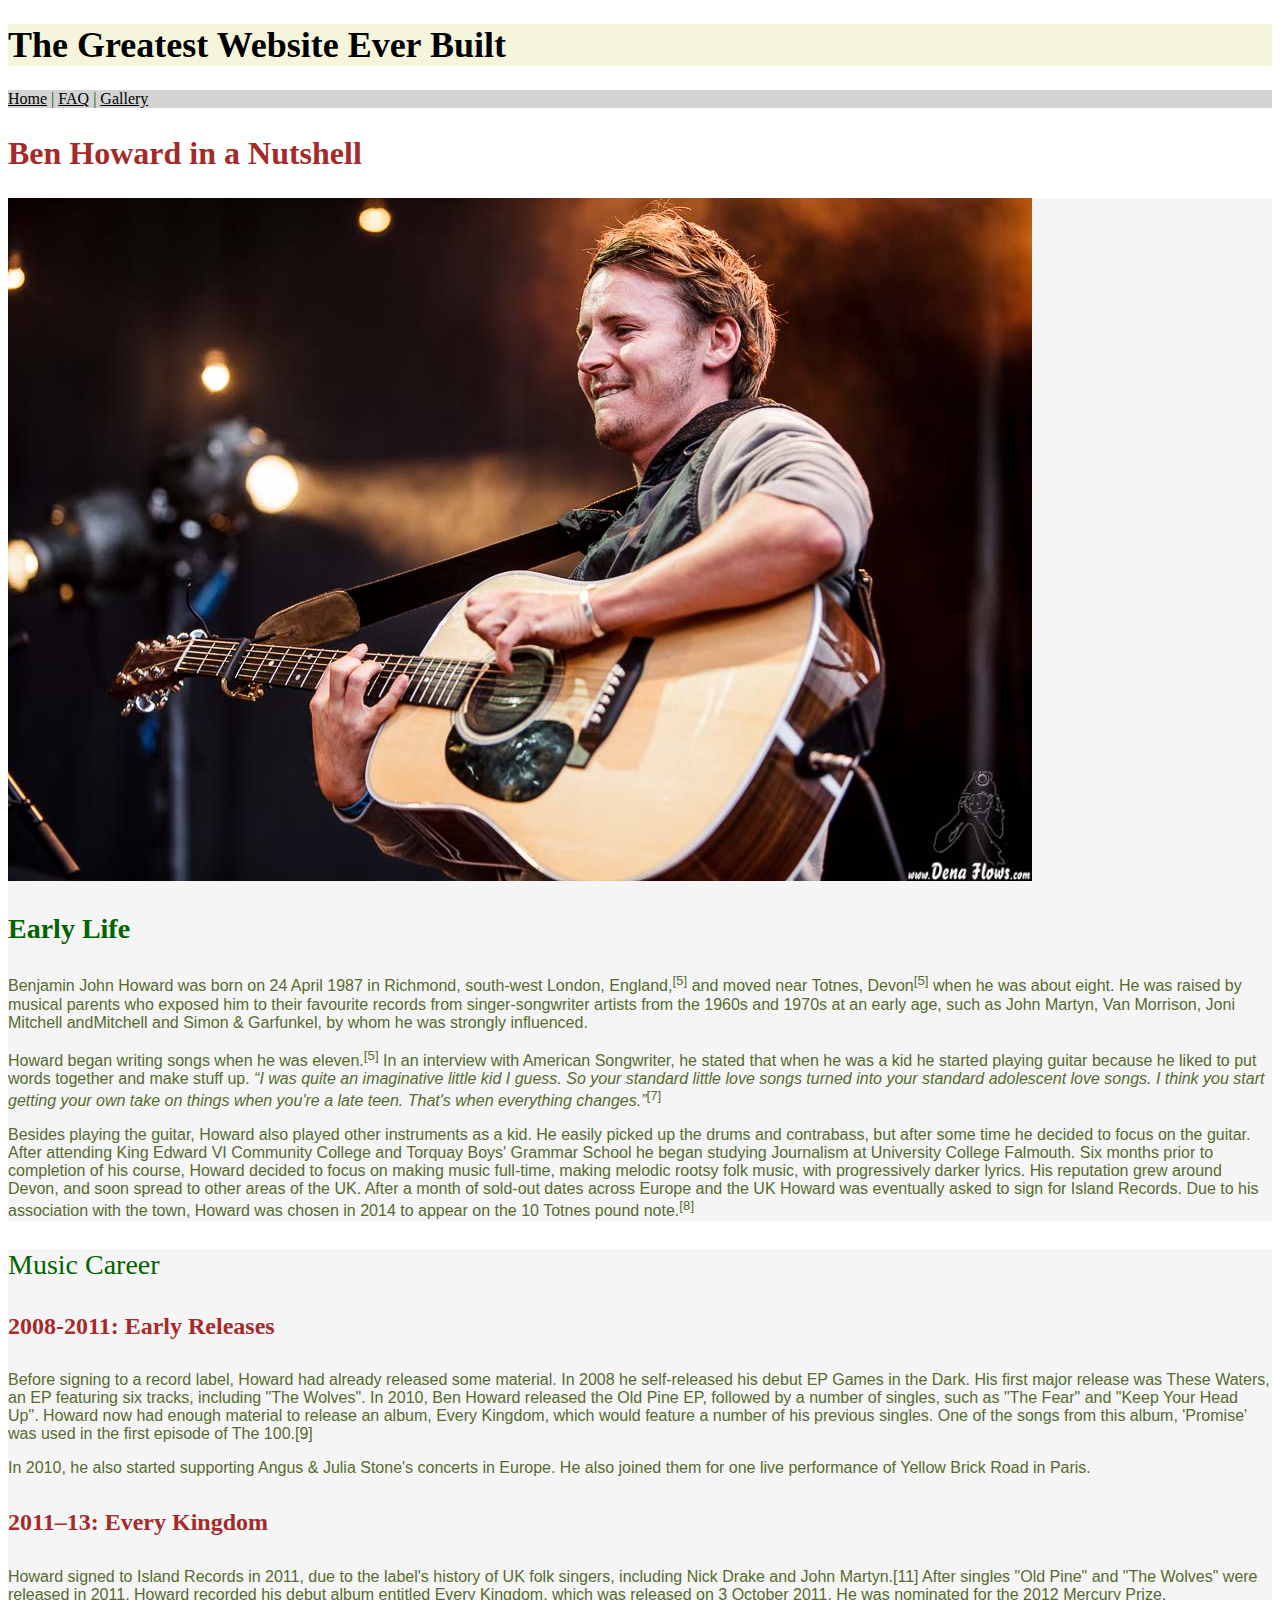
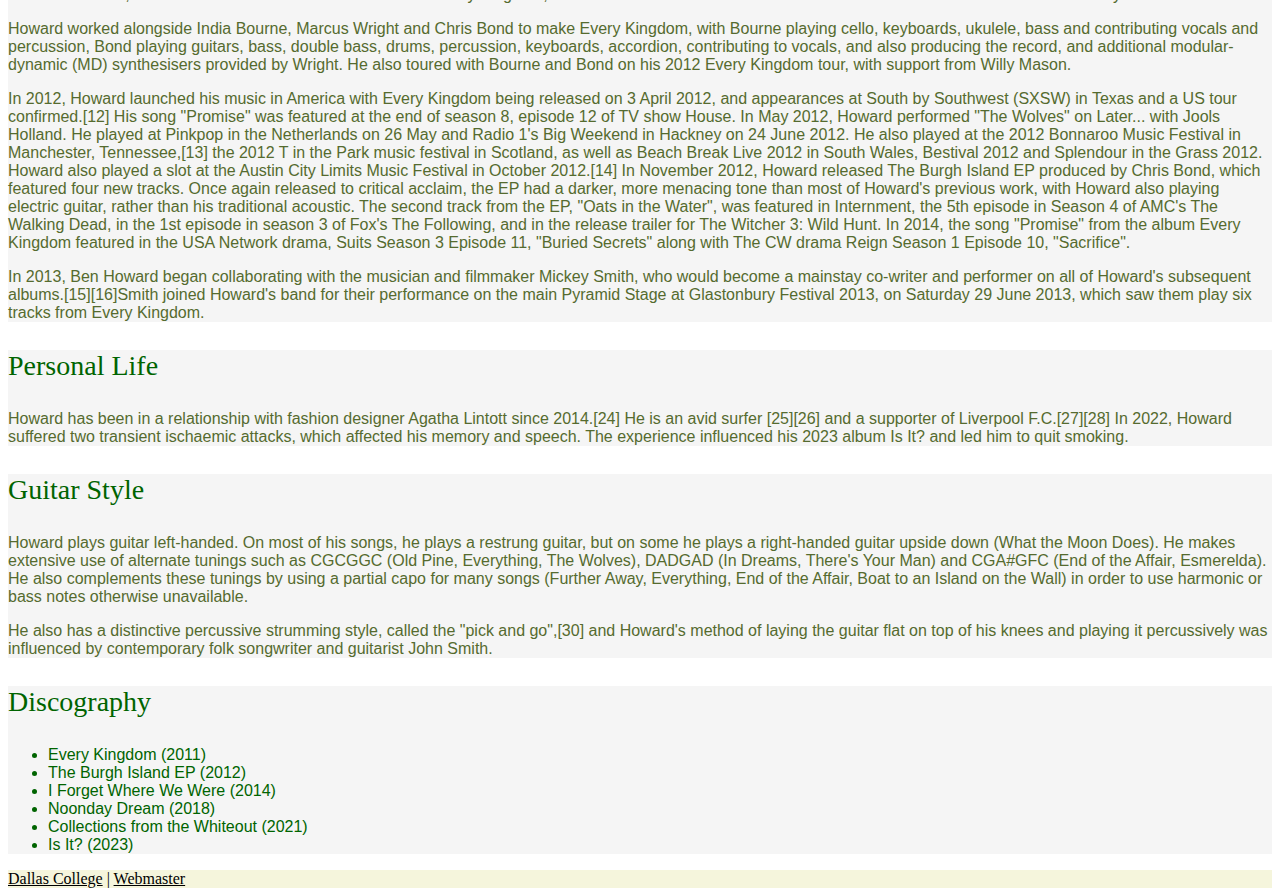
==== index.html @ bd2d9188 "Webtools Website files" ====
<!DOCTYPE html>
<html lang="en">

<head>
  <meta charset="UTF-8">
  <meta name="viewport" content="width=device-width, initial-scale=1.0">
  <title>Ben Howard in a Nutshell</title>
  <link rel="stylesheet" href="style.css" />
  <link rel="shortcut icon" href="favicon.ico">
</head>

<body>
  <header class="bigandbold">
    <h1>The Greatest Website Ever Built</h1>
  </header>
  <nav class="special">
    
    <a href="index.html">Home</a> | <a href="faq.html">FAQ</a> | <a href="gallery.html">Gallery</a>
  </nav>
  <main class="main">
    <h2>Ben Howard in a Nutshell</h2>
    <section>
      <img src="images/ben-howard-main.png" alt="Ben Howard on stage">
      <h3><strong>Early Life </strong></h3>
      <p>Benjamin John Howard was born on 24 April 1987 in Richmond, south-west London, England,<sup>[5]</sup> and moved
        near
        Totnes, Devon<sup>[5]</sup> when he was about eight. He was raised by musical parents who exposed him to their
        favourite records
        from singer-songwriter artists from the 1960s and 1970s at an early age, such as John Martyn, Van Morrison, Joni
        Mitchell andMitchell and
        Simon & Garfunkel, by whom he was strongly influenced.
      </p>
      <p>Howard began writing songs when he was eleven.<sup>[5]</sup> In an interview with American Songwriter, he
        stated that when
        he was a kid he started playing guitar because he liked to put words together and make stuff up. <em><q>I was
            quite an
            imaginative little kid I guess. So your standard little love songs turned into your standard adolescent love
            songs. I think
            you start getting your own take on things when you're a late teen. That's when everything
            changes.</q></em><sup>[7]</sup>
      </p>
      <p>Besides
        playing the guitar, Howard also played other instruments as a kid. He easily picked up the drums and contrabass,
        but after
        some time he decided to focus on the guitar. After attending King Edward VI Community College and Torquay Boys'
        Grammar
        School he began studying Journalism at University College Falmouth. Six months prior to completion of his
        course, Howard
        decided to focus on making music full-time, making melodic rootsy folk music, with progressively darker lyrics.
        His
        reputation grew around Devon, and soon spread to other areas of the UK. After a month of sold-out dates across
        Europe and
        the UK Howard was eventually asked to sign for Island Records.
        Due to his association with the town, Howard was chosen in 2014 to appear on the 10 Totnes pound
        note.<sup>[8]</sup>
      </p>
    </section>
    <section>
      <h3>Music Career</h3>
      <h4>2008-2011: Early Releases</h4>
      <p>
        
        Before signing to a record label, Howard had already released some material. In 2008 he self-released his debut
        EP Games in the Dark. His first major release was These Waters, an EP featuring six tracks, including "The
        Wolves". In
        2010, Ben Howard released the Old Pine EP, followed by a number of singles, such as "The Fear" and "Keep Your
        Head Up".
        Howard now had enough material to release an album, Every Kingdom, which would feature a number of his previous
        singles.
        One of the songs from this album, 'Promise' was used in the first episode of The 100.[9]
      </p>
      <p>In 2010, he also started
        supporting Angus & Julia Stone's concerts in Europe. He also joined them for one live performance of Yellow
        Brick Road in Paris.
      </p>
      <h4>2011–13: Every Kingdom</h4>
      <p>Howard signed to Island Records in 2011, due to the label's history of UK folk singers, including Nick Drake
        and John
        Martyn.[11] After singles "Old Pine" and "The Wolves" were released in 2011, Howard recorded his debut album
        entitled
        Every Kingdom, which was released on 3 October 2011. He was nominated for the 2012 Mercury Prize.
      </p>

      <p>Howard worked alongside India Bourne, Marcus Wright and Chris Bond to make Every Kingdom, with Bourne playing
        cello,
        keyboards, ukulele, bass and contributing vocals and percussion, Bond playing guitars, bass, double bass, drums,
        percussion, keyboards, accordion, contributing to vocals, and also producing the record, and additional
        modular-dynamic
        (MD) synthesisers provided by Wright. He also toured with Bourne and Bond on his 2012 Every Kingdom tour, with
        support
        from Willy Mason.
      </p>

      <p>In 2012, Howard launched his music in America with Every Kingdom being released on 3 April 2012, and
        appearances
        at
        South by Southwest (SXSW) in Texas and a US tour confirmed.[12] His song "Promise" was featured at the end of
        season 8,
        episode 12 of TV show House.

        In May 2012, Howard performed "The Wolves" on Later... with Jools Holland. He played at Pinkpop in the
        Netherlands on 26
        May and Radio 1's Big Weekend in Hackney on 24 June 2012. He also played at the 2012 Bonnaroo Music Festival in
        Manchester, Tennessee,[13] the 2012 T in the Park music festival in Scotland, as well as Beach Break Live 2012
        in South
        Wales, Bestival 2012 and Splendour in the Grass 2012. Howard also played a slot at the Austin City Limits Music
        Festival
        in October 2012.[14]

        In November 2012, Howard released The Burgh Island EP produced by Chris Bond, which featured four new tracks.
        Once again
        released to critical acclaim, the EP had a darker, more menacing tone than most of Howard's previous work, with
        Howard
        also playing electric guitar, rather than his traditional acoustic. The second track from the EP, "Oats in the
        Water",
        was featured in Internment, the 5th episode in Season 4 of AMC's The Walking Dead, in the 1st episode in season
        3 of
        Fox's The Following, and in the release trailer for The Witcher 3: Wild Hunt. In 2014, the song "Promise" from
        the album
        Every Kingdom featured in the USA Network drama, Suits Season 3 Episode 11, "Buried Secrets" along with The CW
        drama
        Reign Season 1 Episode 10, "Sacrifice".
      </p>

      <p>In 2013, Ben Howard began collaborating with the musician and filmmaker Mickey Smith, who would become a
        mainstay
        co-writer and performer on all of Howard's subsequent albums.[15][16]Smith joined Howard's band for their
        performance on
        the main Pyramid Stage at Glastonbury Festival 2013, on Saturday 29 June 2013, which saw them play six tracks
        from Every
        Kingdom.</p>
    </section>
    <section>
      <h3>Personal Life</h3>
      <p>Howard has been in a relationship with fashion designer Agatha Lintott since 2014.[24] He is an avid surfer
        [25][26] and
        a supporter of Liverpool F.C.[27][28]

        In 2022, Howard suffered two transient ischaemic attacks, which affected his memory and speech. The experience
        influenced his 2023 album Is It? and led him to quit smoking.</p>
    </section>
    <section>
      <h3>Guitar Style</h3>
      <p>Howard plays guitar left-handed. On most of his songs, he plays a restrung guitar, but on some he plays a
        right-handed
        guitar upside down (What the Moon Does). He makes extensive use of alternate tunings such as CGCGGC (Old Pine,
        Everything, The Wolves), DADGAD (In Dreams, There's Your Man) and CGA#GFC (End of the Affair, Esmerelda). He
        also
        complements these tunings by using a partial capo for many songs (Further Away, Everything, End of the Affair,
        Boat to
        an Island on the Wall) in order to use harmonic or bass notes otherwise unavailable.
      </p>

      <p>He also has a distinctive percussive strumming style, called the "pick and go",[30] and Howard's method of
        laying the
        guitar flat on top of his knees and playing it percussively was influenced by contemporary folk songwriter and
        guitarist
        John Smith.</p>
    </section>
    <section>
      <h3>Discography</h3>
      <ul>
        <li>Every Kingdom (2011)</li>
        <li>The Burgh Island EP (2012)</li>
        <li>I Forget Where We Were (2014)</li>
        <li>Noonday Dream (2018)</li>
        <li>Collections from the Whiteout (2021)</li>
        <li>Is It? (2023)</li>
      </ul>
    </section>
  </main>
  <footer class="bigandbold">
    <a href="https://www.dallascollege.edu/pages/default.aspx" target="_blank">Dallas College</a>  |
    <a href="mailto:sherd@dcccd.edu"> Webmaster </a>
  </footer>
</body>

</html>
---- style.css ----
main{
  background-color: white;
  font-family: Verdana, Tahoma, sans-serif;
}
header {
  background-color: lightblue;
  color: black;
}

footer {
  background-color: darkgray;
}

nav {
  background-color: darkgray;
}

section{
  background-color: whitesmoke;
}

h1 {
  font-family: Georgia, 'Times New Roman', Times, serif;
  font-weight: 700;
  font-size: 36px;
  color: black;
  
}

h2 {
  font-family: Georgia, 'Times New Roman', Times, serif;
  font-weight: 700;
  font-size: 32px;
  color: brown;

}

h3 {
  font-family: Georgia, 'Times New Roman', Times, serif;
  font-weight: 400;
  font-size: 28px;
  color: darkgreen;

}

h4 {
  font-family:  Georgia, 'Times New Roman', Times, serif;
  font-size: 24px;
  color: brown;

}

h5 {
  font-family: Georgia, 'Times New Roman', Times, serif;
  font-size: 20px;
  color: gray;

}
h6 {
  font-family: Georgia, 'Times New Roman', Times, serif;
  font-size: 16px;
  color: gray;

}

p {
  font-family:  Verdana, Tahoma, sans-serif;
  font-size: 16px;
  color: darkolivegreen;
}


/* unvisited link */
a:link {
  color: black;
}

/* visited link */
a:visited { 
  color: #22227a;
}

/* mouse over link */
a:hover {
  color: hsl(201, 100%, 50%);
}


.special{
  color: darkgreen;
  background-color: lightgrey;
}
.bigandbold{
  color: black;
  background-color: beige;
}
.main{
  color: darkgreen;
  background-color: white;
}
.thumbnail{
  height: 175px;
  width: 250px
}
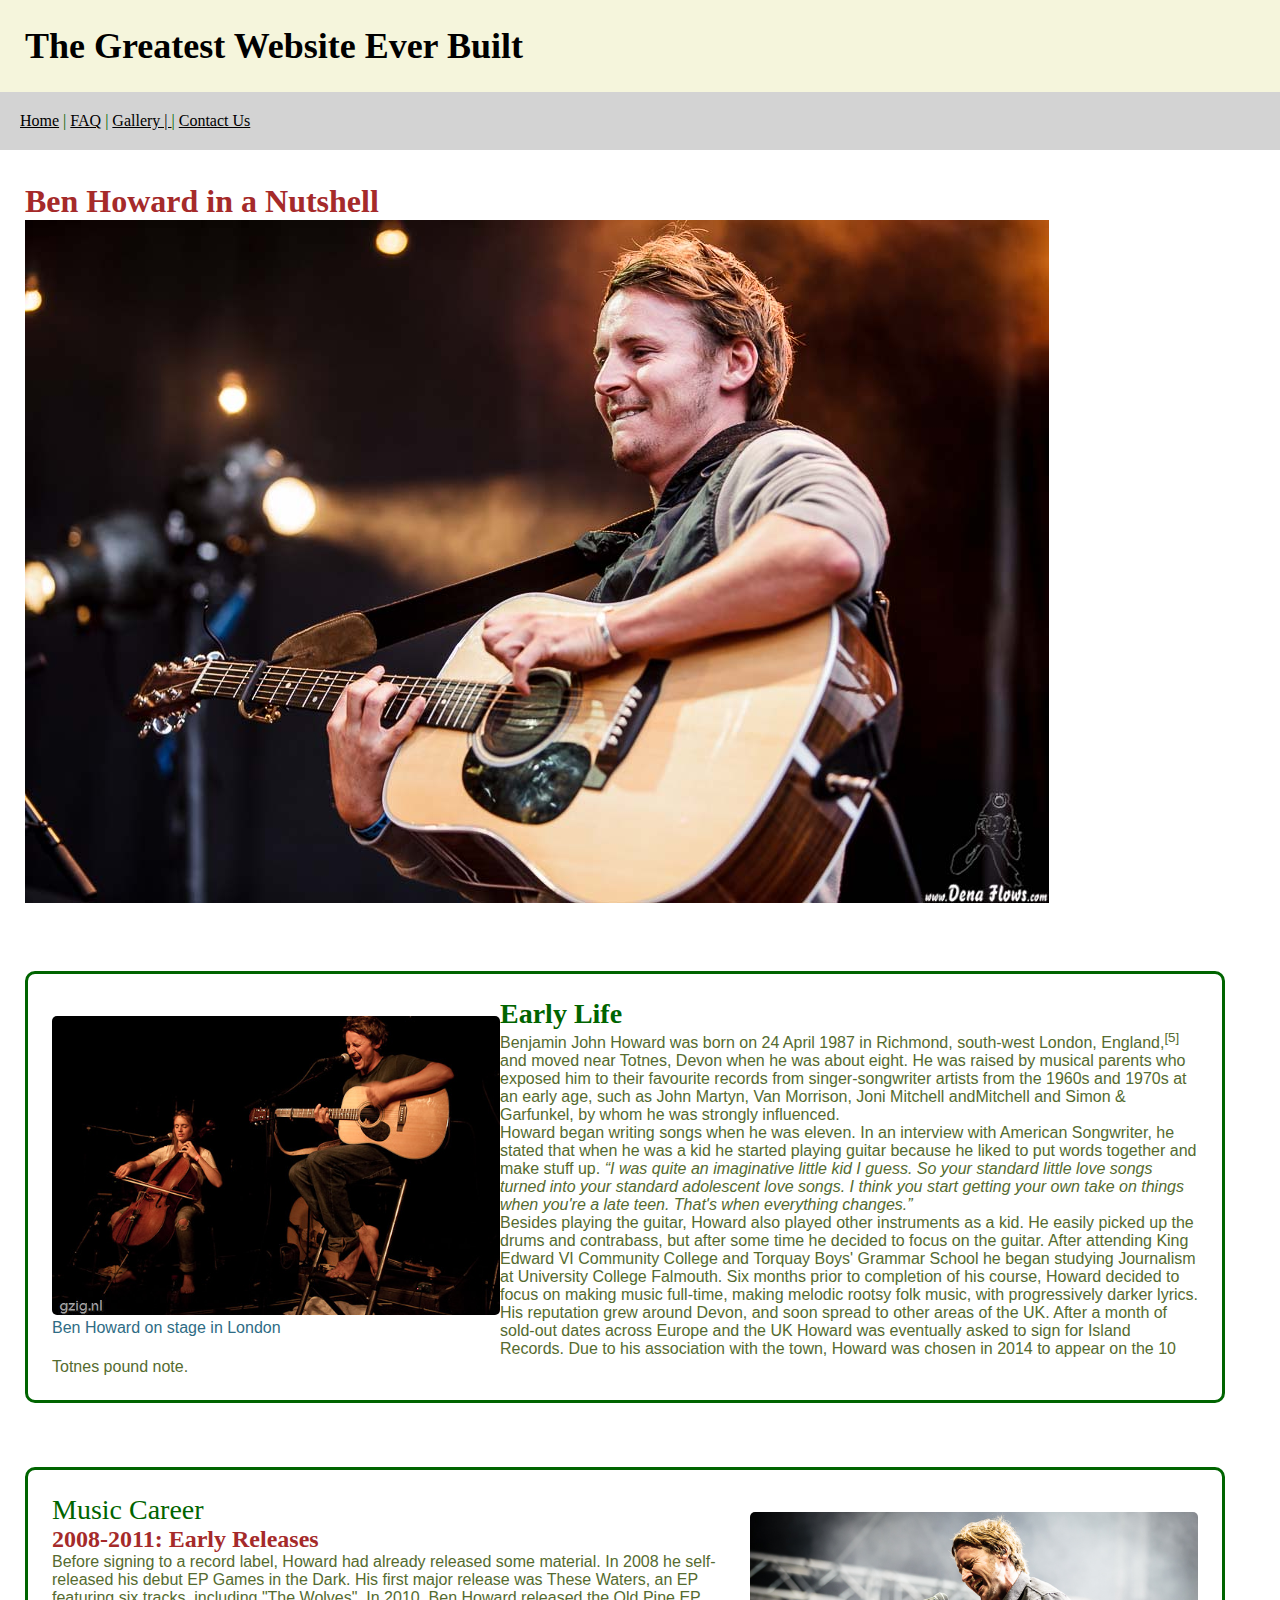
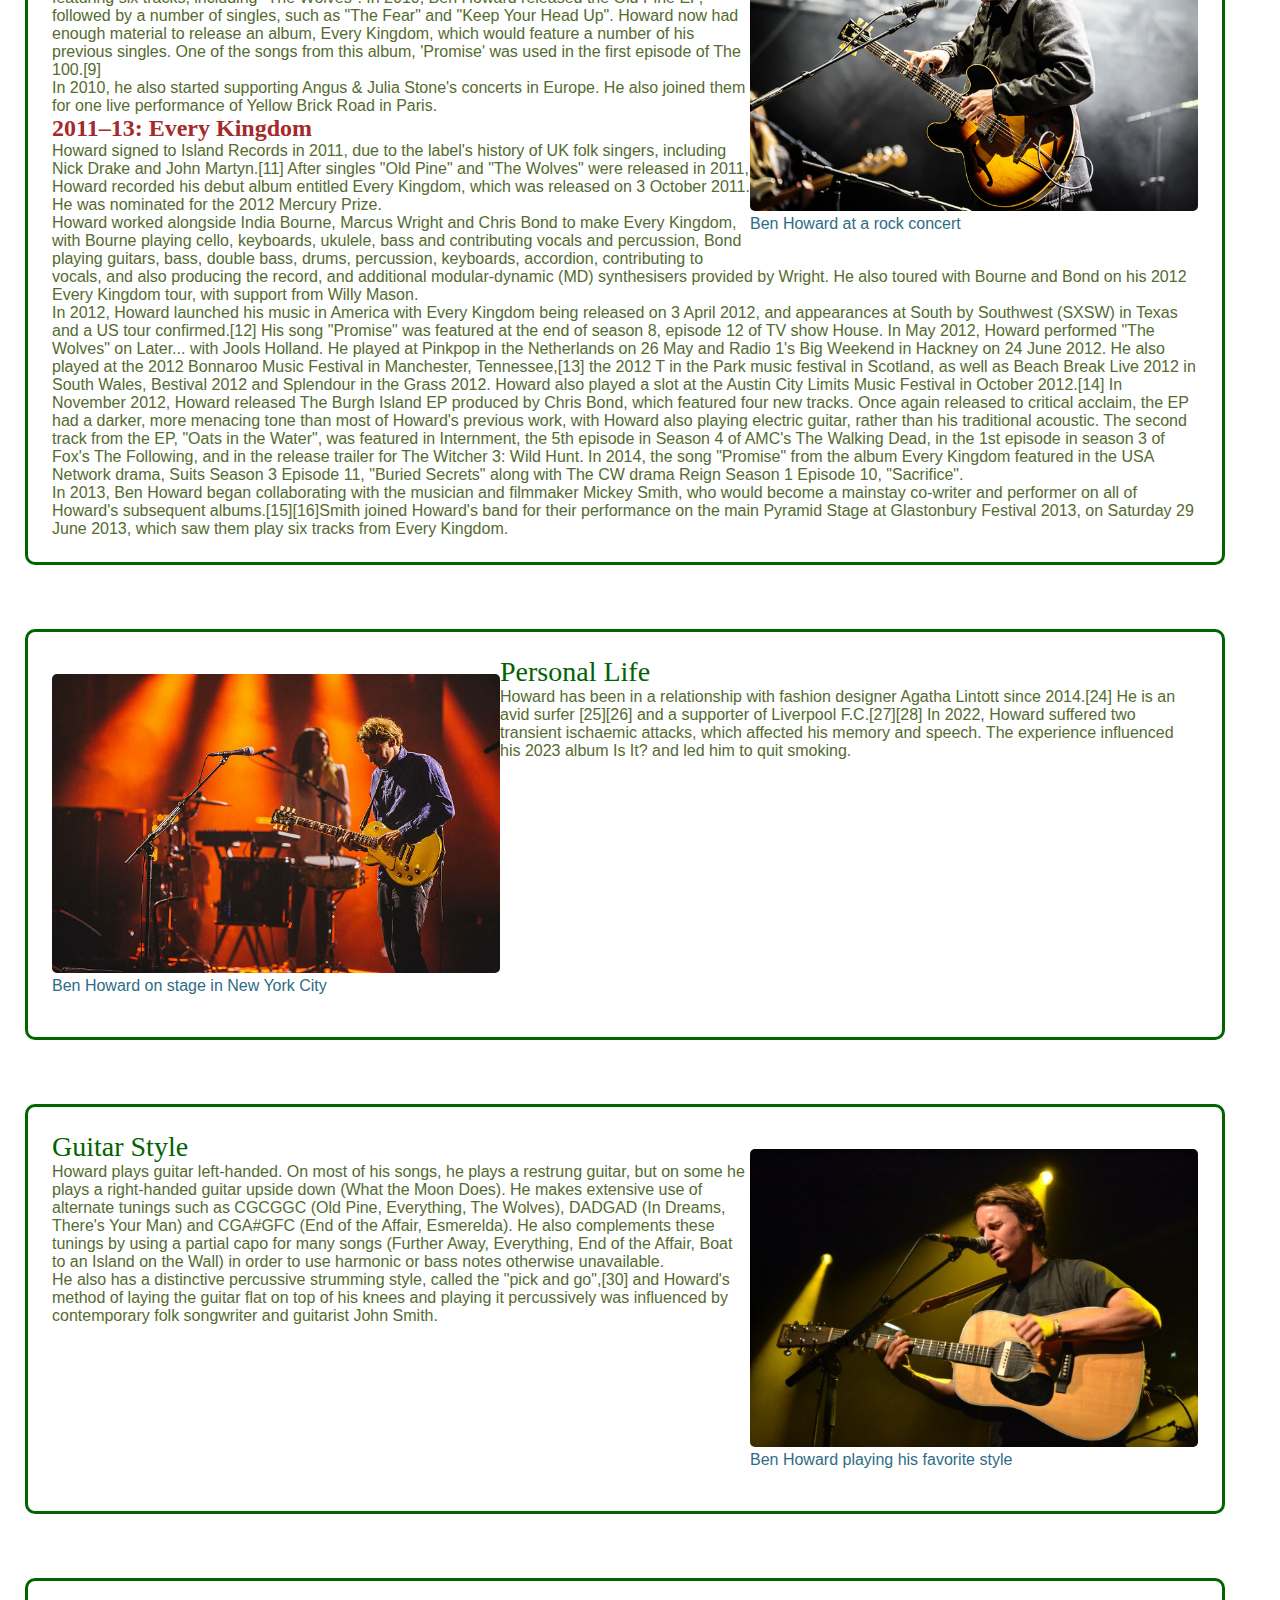
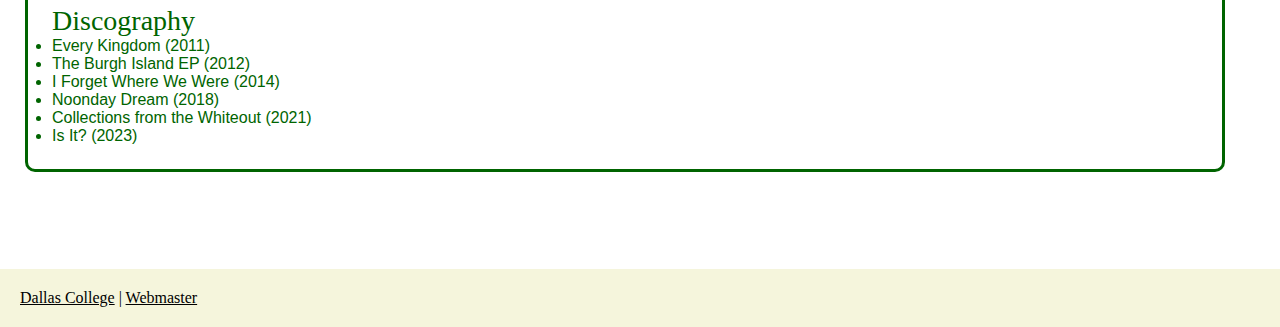
==== commit b9e95823: "Lesson 8" ====
--- a/index.html
+++ b/index.html
@@ -6,7 +6,8 @@
   <meta name="viewport" content="width=device-width, initial-scale=1.0">
   <title>Ben Howard in a Nutshell</title>
   <link rel="stylesheet" href="style.css" />
-  <link rel="shortcut icon" href="favicon.ico">
+  <link rel="stylesheet" href="layout.css" />
+  <link rel="shortcut icon" href="favicon.ico"/>
 </head>
 
 <body>
@@ -15,29 +16,38 @@
   </header>
   <nav class="special">
     
-    <a href="index.html">Home</a> | <a href="faq.html">FAQ</a> | <a href="gallery.html">Gallery</a>
+    <a href="index.html">Home</a> | <a href="faq.html">FAQ</a> | <a href="gallery.html">Gallery | </a> | <a href="contact-us.html">Contact Us</a>
+    </nav>
   </nav>
   <main class="main">
     <h2>Ben Howard in a Nutshell</h2>
-    <section>
-      <img src="images/ben-howard-main.png" alt="Ben Howard on stage">
+    <img src="images/ben-howard-main.png" alt="Ben Howard on stage">
+
+    
+    <article>
+        <figure>
+          <img src="images/ben-howard-acoustic-thumb.jpeg"
+            alt="Image of Ben Howard accompanied by a cello" 
+            class="image_med"/>
+          <figcaption>Ben Howard on stage in London</figcaption>
+        </figure>
       <h3><strong>Early Life </strong></h3>
       <p>Benjamin John Howard was born on 24 April 1987 in Richmond, south-west London, England,<sup>[5]</sup> and moved
         near
-        Totnes, Devon<sup>[5]</sup> when he was about eight. He was raised by musical parents who exposed him to their
+        Totnes, Devon when he was about eight. He was raised by musical parents who exposed him to their
         favourite records
         from singer-songwriter artists from the 1960s and 1970s at an early age, such as John Martyn, Van Morrison, Joni
         Mitchell andMitchell and
         Simon & Garfunkel, by whom he was strongly influenced.
       </p>
-      <p>Howard began writing songs when he was eleven.<sup>[5]</sup> In an interview with American Songwriter, he
+      <p>Howard began writing songs when he was eleven. In an interview with American Songwriter, he
         stated that when
         he was a kid he started playing guitar because he liked to put words together and make stuff up. <em><q>I was
             quite an
             imaginative little kid I guess. So your standard little love songs turned into your standard adolescent love
             songs. I think
             you start getting your own take on things when you're a late teen. That's when everything
-            changes.</q></em><sup>[7]</sup>
+            changes.</q></em>
       </p>
       <p>Besides
         playing the guitar, Howard also played other instruments as a kid. He easily picked up the drums and contrabass,
@@ -52,10 +62,16 @@
         Europe and
         the UK Howard was eventually asked to sign for Island Records.
         Due to his association with the town, Howard was chosen in 2014 to appear on the 10 Totnes pound
-        note.<sup>[8]</sup>
-      </p>
-    </section>
-    <section>
+        note.
+      </p>
+    </article>
+
+    <article>
+      <figure>
+        <img src="images/ben-howard-bergenfest-thumb.png" alt="Image of Ben Howard wearing black" 
+        class="image_med"/>
+        <figcaption>Ben Howard at a rock concert</figcaption>
+      </figure>
       <h3>Music Career</h3>
       <h4>2008-2011: Early Releases</h4>
       <p>
@@ -129,8 +145,14 @@
         the main Pyramid Stage at Glastonbury Festival 2013, on Saturday 29 June 2013, which saw them play six tracks
         from Every
         Kingdom.</p>
-    </section>
-    <section>
+      </article>
+
+    <article>
+      <figure>
+        <img src="images/ben-howard-gibson-lg.jpeg" alt="Image of Ben Howard playing a golden Gibson"
+        class="image_med" />
+        <figcaption>Ben Howard on stage in New York City</figcaption>
+      </figure>
       <h3>Personal Life</h3>
       <p>Howard has been in a relationship with fashion designer Agatha Lintott since 2014.[24] He is an avid surfer
         [25][26] and
@@ -138,8 +160,14 @@
 
         In 2022, Howard suffered two transient ischaemic attacks, which affected his memory and speech. The experience
         influenced his 2023 album Is It? and led him to quit smoking.</p>
-    </section>
-    <section>
+    </article>
+
+    <article>
+      <figure>
+        <img src="images/ben-howard-on-stage-3-thumb.jpeg" alt="Image of Ben showing his favorite playing style"
+        class="image_med" />
+        <figcaption>Ben Howard playing his favorite style</figcaption>
+      </figure>
       <h3>Guitar Style</h3>
       <p>Howard plays guitar left-handed. On most of his songs, he plays a restrung guitar, but on some he plays a
         right-handed
@@ -156,8 +184,8 @@
         guitar flat on top of his knees and playing it percussively was influenced by contemporary folk songwriter and
         guitarist
         John Smith.</p>
-    </section>
-    <section>
+    </article>
+    <article>
       <h3>Discography</h3>
       <ul>
         <li>Every Kingdom (2011)</li>
@@ -167,7 +195,7 @@
         <li>Collections from the Whiteout (2021)</li>
         <li>Is It? (2023)</li>
       </ul>
-    </section>
+    </article>
   </main>
   <footer class="bigandbold">
     <a href="https://www.dallascollege.edu/pages/default.aspx" target="_blank">Dallas College</a>  |
--- a/style.css
+++ b/style.css
@@ -1,21 +1,38 @@
 main{
   background-color: white;
   font-family: Verdana, Tahoma, sans-serif;
+  
 }
 header {
   background-color: lightblue;
   color: black;
+  padding: 50;
+}
+
+table,
+td,
+th {
+  border: double;
+  border-spacing: 1px;
+  padding: 10px;
+  text-align: left;
+  color: darkolivegreen
+    }
+
+br {
+  line-height: 150px;
+    ”
 }
 
 footer {
   background-color: darkgray;
 }
 
-nav {
+nav  {
   background-color: darkgray;
 }
 
-section{
+fieldset{
   background-color: whitesmoke;
 }
 
@@ -69,6 +86,7 @@
   color: darkolivegreen;
 }
 
+/* CLASSES DEFINED*/
 
 /* unvisited link */
 a:link {
@@ -101,4 +119,21 @@
 .thumbnail{
   height: 175px;
   width: 250px
+}
+
+.image_med {
+  width: 100%;
+  border-radius: 5px;
+  
+}
+
+.content {
+  max-width: 60%;
+  margin-left: auto;
+  margin-right: auto;
+}
+
+.center {
+  margin-left: auto;
+  margin-right: auto;
 }--- a/layout.css
+++ b/layout.css
@@ -0,0 +1,54 @@
+* {
+  margin: 0;
+  padding: 0;
+  box-sizing: border-box;
+}
+
+nav {
+  padding: 20px
+}
+
+main {
+  width: 100%;
+  max-width: 1200px;
+  margin: 25px;
+  padding: 8px 0px;
+}
+
+article {
+  content: "";
+  clear: both;
+  display: table;
+  border: solid darkgreen;
+  border-radius: 10px;
+  width: 100%;
+  min-width: 500px;
+  padding: 2%;
+  margin: 5vw auto;
+}
+
+figure {
+  float: left;
+  width: 35vw;
+  margin: 2vh 0;
+  
+}
+
+figcaption {
+  text-align: left;
+  clear: both;
+  color: #2E6C85;
+}
+
+article:nth-child(even)>figure {
+  float: right;
+}
+
+header {
+  padding: 25px;
+  
+}
+
+footer {
+  padding: 20px
+}
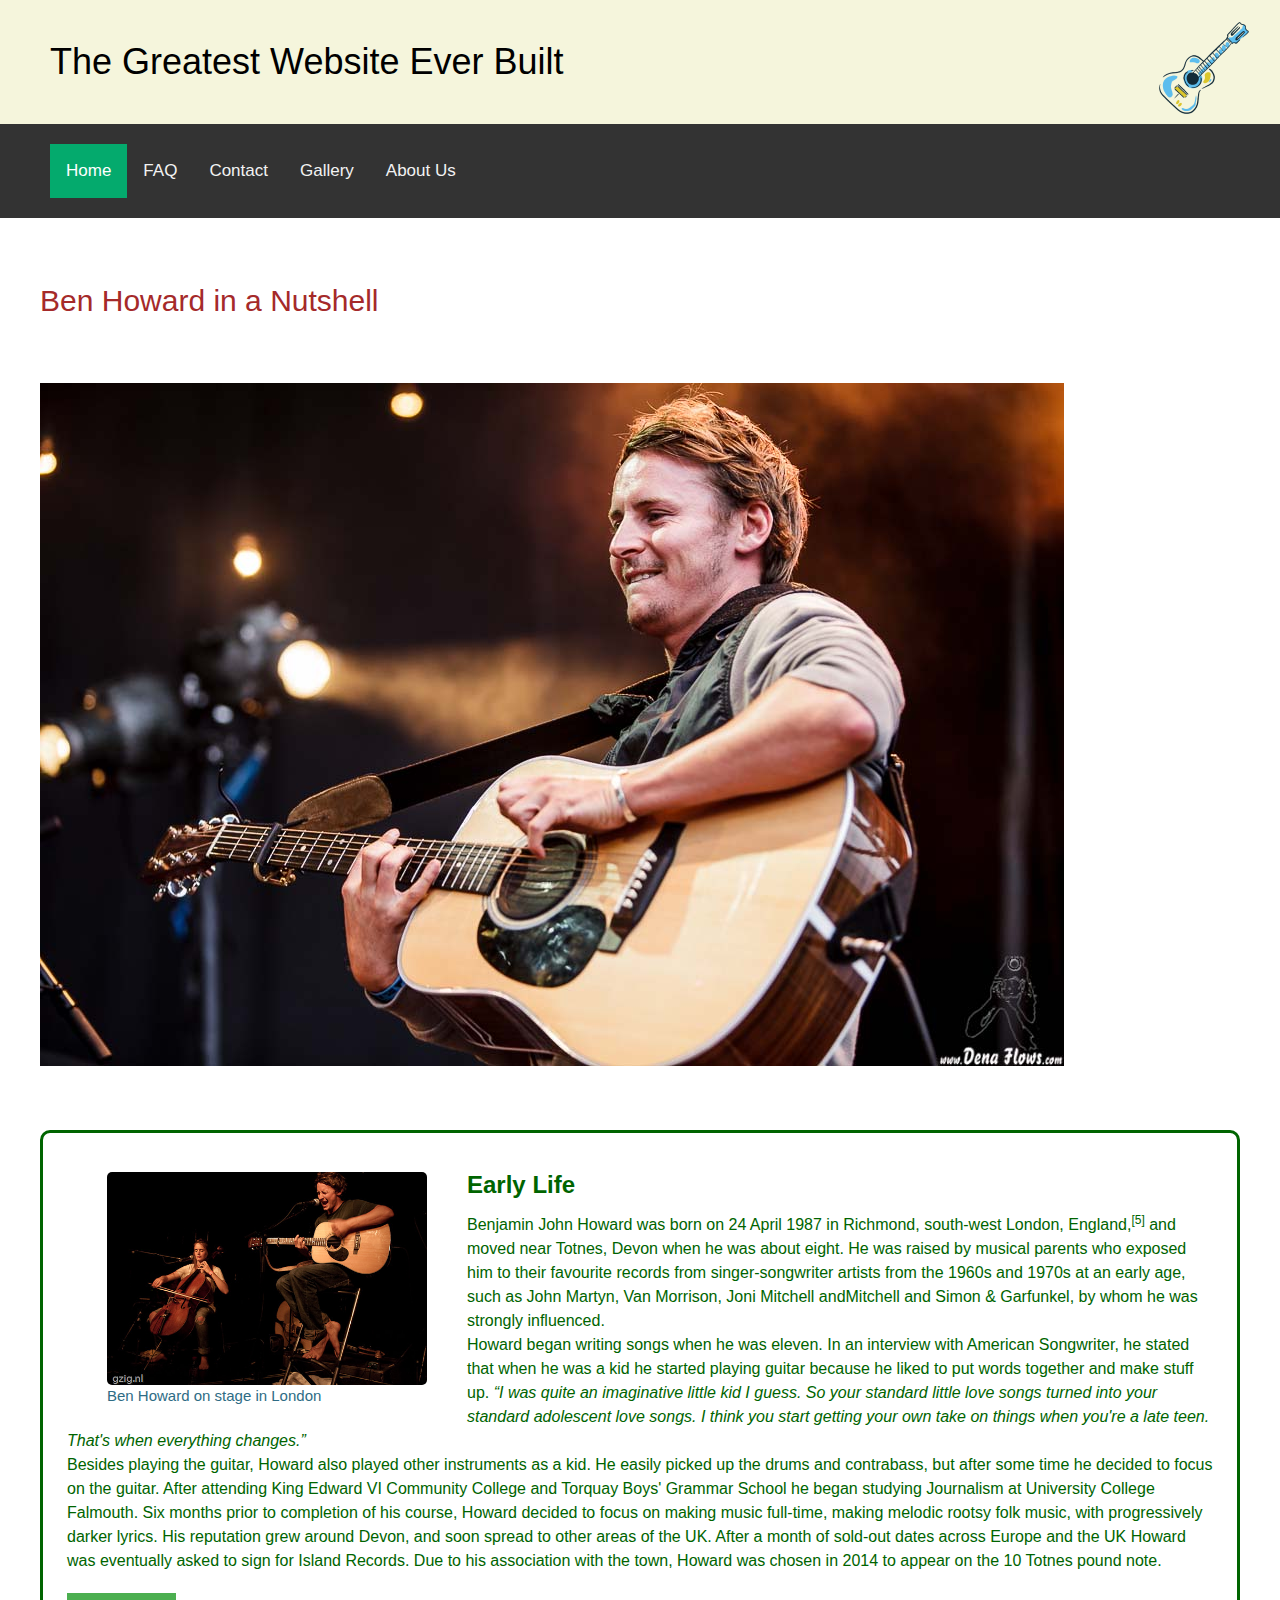
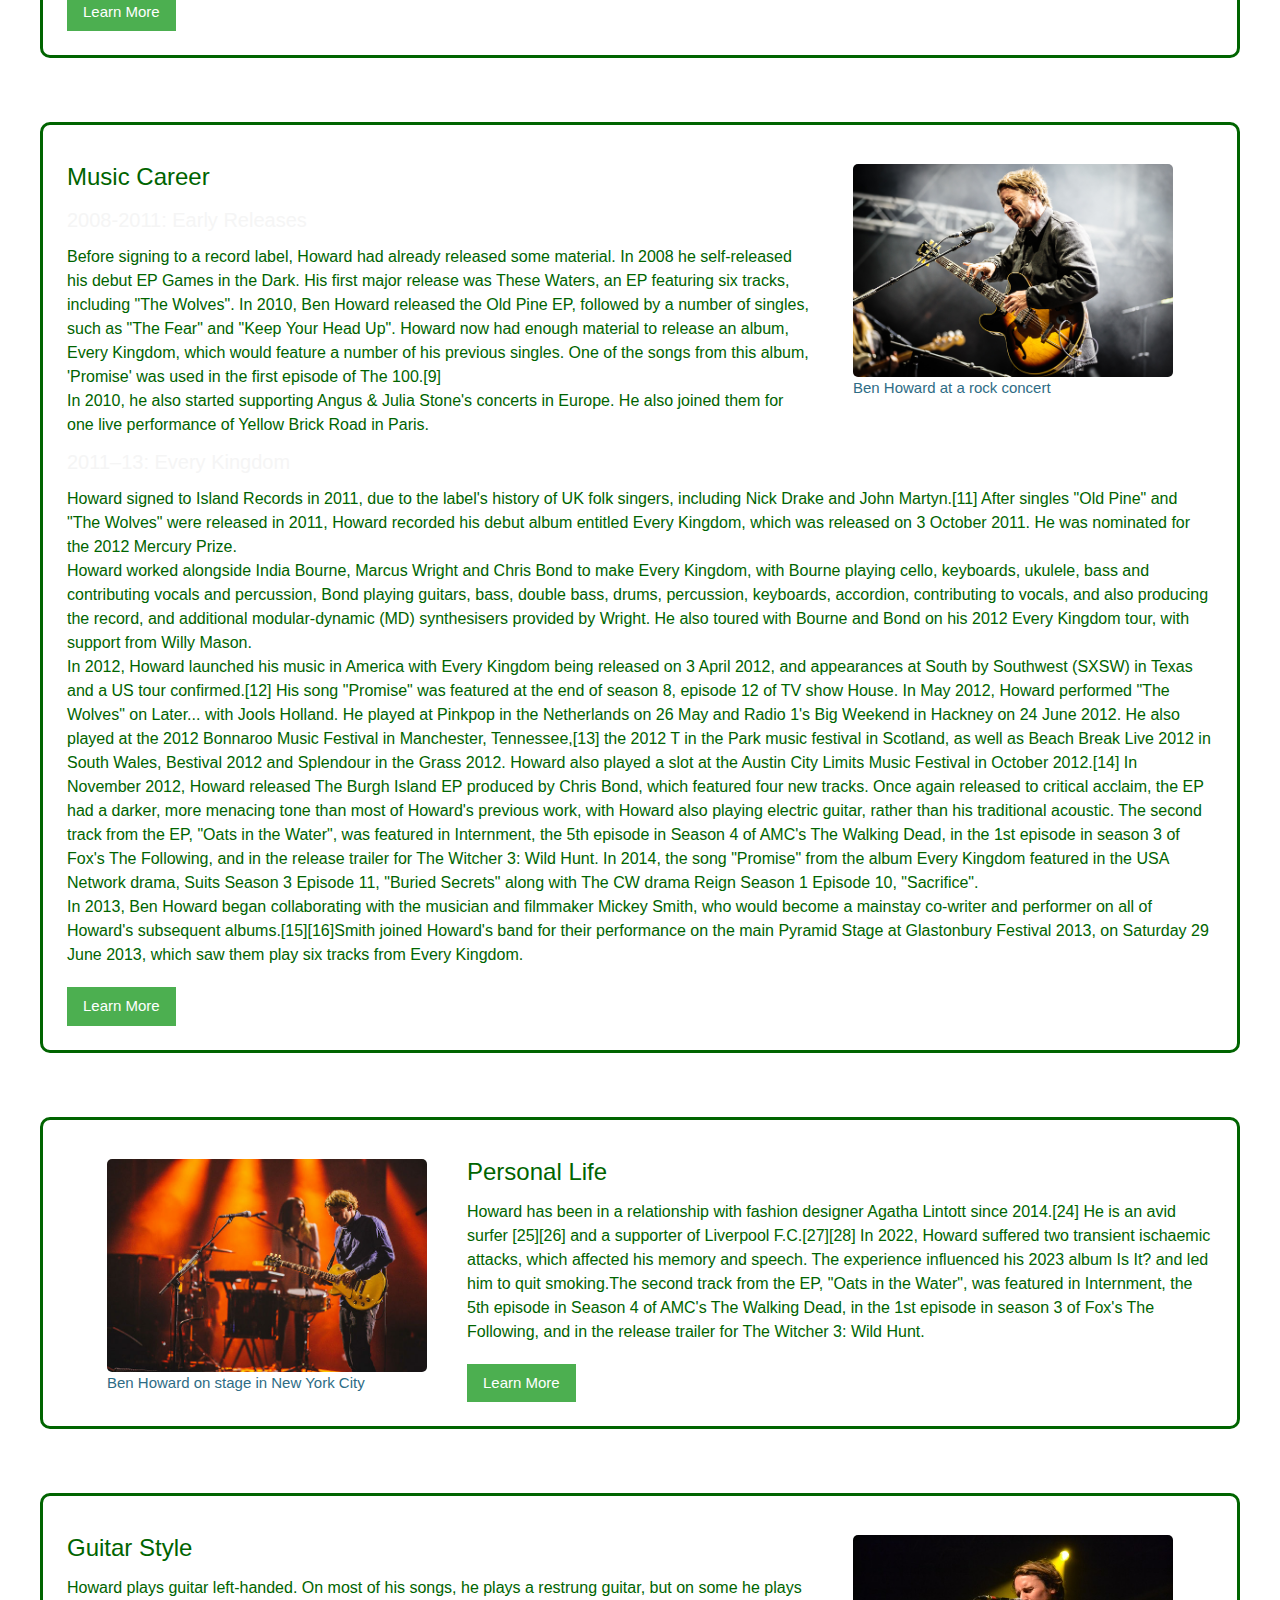
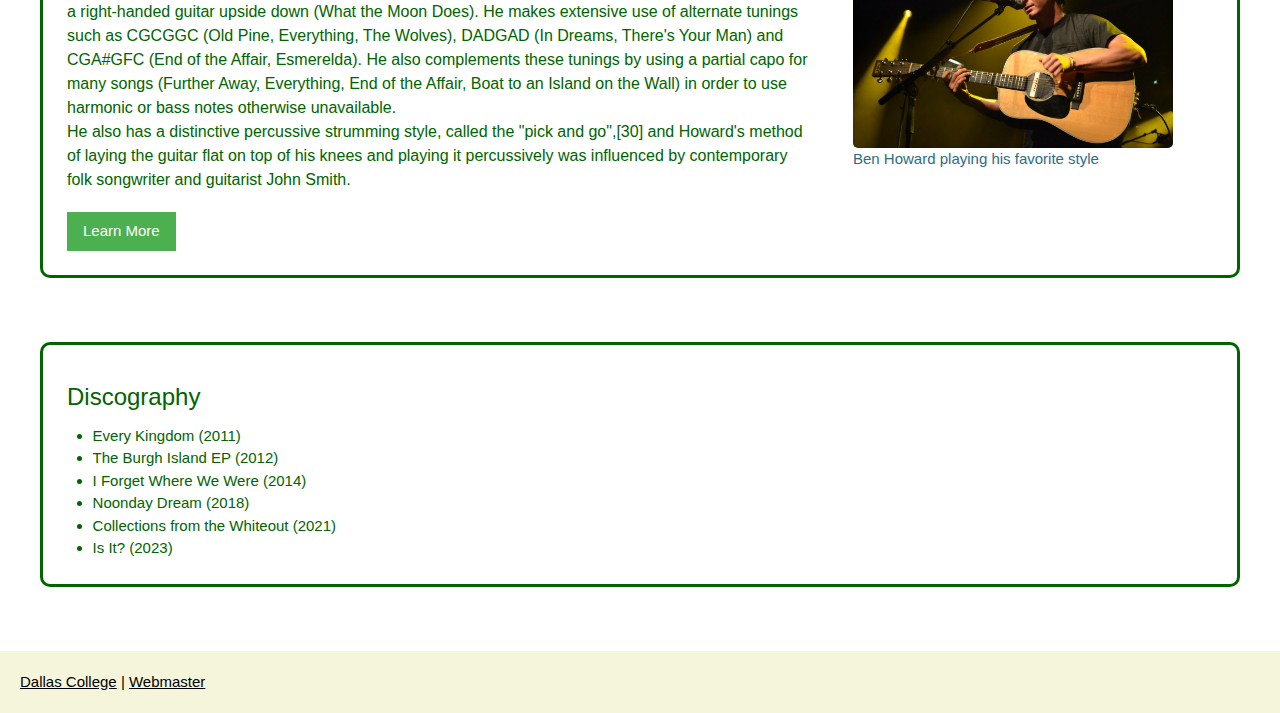
==== commit 000c208e: "Lesson 10" ====
--- a/index.html
+++ b/index.html
@@ -8,20 +8,30 @@
   <link rel="stylesheet" href="style.css" />
   <link rel="stylesheet" href="layout.css" />
   <link rel="shortcut icon" href="favicon.ico"/>
+  <link rel="stylesheet" href="https://www.w3schools.com/w3css/4/w3.css">
+  <link rel="stylesheet" href="https://www.w3schools.com/lib/w3-theme-green.css">
 </head>
 
 <body>
+  <figure>
+    <img src="images/guitar_logo.png" alt="Guitar Logo" class="sticky_logo" >
+  </figure>
   <header class="bigandbold">
     <h1>The Greatest Website Ever Built</h1>
   </header>
-  <nav class="special">
-    
-    <a href="index.html">Home</a> | <a href="faq.html">FAQ</a> | <a href="gallery.html">Gallery | </a> | <a href="contact-us.html">Contact Us</a>
-    </nav>
+
+  <nav class="topnav">
+    <a class="active" href="index.html">Home</a>
+    <a href="faq.html">FAQ</a>
+    <a href="contact-us.html">Contact</a>
+    <a href="gallery.html">Gallery</a>
+    <a href="about us.html">About Us</a>
   </nav>
+
+  
   <main class="main">
     <h2>Ben Howard in a Nutshell</h2>
-    <img src="images/ben-howard-main.png" alt="Ben Howard on stage">
+    <img src="images/ben-howard-main.png" alt="Ben Howard on stage" class="hero_image">
 
     
     <article>
@@ -64,6 +74,8 @@
         Due to his association with the town, Howard was chosen in 2014 to appear on the 10 Totnes pound
         note.
       </p>
+    
+      <a href="contact-us.html" class="w3-button w3-green w3-hover-blue button_top_padding">Learn More</a>
     </article>
 
     <article>
@@ -145,6 +157,7 @@
         the main Pyramid Stage at Glastonbury Festival 2013, on Saturday 29 June 2013, which saw them play six tracks
         from Every
         Kingdom.</p>
+        <a href="contact-us.html" class="w3-button w3-green w3-hover-blue button_top_padding">Learn More</a>
       </article>
 
     <article>
@@ -159,7 +172,12 @@
         a supporter of Liverpool F.C.[27][28]
 
         In 2022, Howard suffered two transient ischaemic attacks, which affected his memory and speech. The experience
-        influenced his 2023 album Is It? and led him to quit smoking.</p>
+        influenced his 2023 album Is It? and led him to quit smoking.The second track from the EP, "Oats in the
+        Water",
+        was featured in Internment, the 5th episode in Season 4 of AMC's The Walking Dead, in the 1st episode in season
+        3 of
+        Fox's The Following, and in the release trailer for The Witcher 3: Wild Hunt.</p>
+      <a href="contact-us.html" class="w3-button w3-green w3-hover-blue button_top_padding">Learn More</a>
     </article>
 
     <article>
@@ -184,6 +202,7 @@
         guitar flat on top of his knees and playing it percussively was influenced by contemporary folk songwriter and
         guitarist
         John Smith.</p>
+      <a href="contact-us.html" class="w3-button w3-green w3-hover-blue button_top_padding">Learn More</a>
     </article>
     <article>
       <h3>Discography</h3>
--- a/style.css
+++ b/style.css
@@ -6,10 +6,10 @@
 header {
   background-color: lightblue;
   color: black;
-  padding: 50;
+  padding: 50px;
 }
 
-table,
+/*table,
 td,
 th {
   border: double;
@@ -18,7 +18,7 @@
   text-align: left;
   color: darkolivegreen
     }
-
+*/
 br {
   line-height: 150px;
     ”
@@ -49,6 +49,7 @@
   font-weight: 700;
   font-size: 32px;
   color: brown;
+  padding: 50px 0;
 
 }
 
@@ -63,7 +64,7 @@
 h4 {
   font-family:  Georgia, 'Times New Roman', Times, serif;
   font-size: 24px;
-  color: brown;
+  color: whitesmoke;
 
 }
 
@@ -83,7 +84,7 @@
 p {
   font-family:  Verdana, Tahoma, sans-serif;
   font-size: 16px;
-  color: darkolivegreen;
+  color: darkgreen;
 }
 
 /* CLASSES DEFINED*/
@@ -136,4 +137,43 @@
 .center {
   margin-left: auto;
   margin-right: auto;
+}
+
+.button_top_padding {
+  margin-top: 20px;
+}
+
+/* Set nav to sticky or fixed */
+
+/* Add a black background color to the top navigation */
+.topnav {
+  background-color: #333;
+  overflow: hidden;
+  padding: 20px 50px;
+}
+
+/* Style the links inside the navigation bar */
+.topnav a {
+  float: left;
+  color: #f2f2f2;
+  text-align: center;
+  padding: 14px 16px;
+  text-decoration: none;
+  font-size: 17px;
+}
+
+/* Change the color of links on hover */
+.topnav a:hover {
+  background-color: #ddd;
+  color: black;
+}
+
+/* Add a color to the active/current link */
+.topnav a.active {
+  background-color: #04aa6d;
+  color: white;
+}
+
+.gray-container{
+  color: #333;
 }--- a/layout.css
+++ b/layout.css
@@ -4,15 +4,13 @@
   box-sizing: border-box;
 }
 
-nav {
-  padding: 20px
-}
 
 main {
   width: 100%;
   max-width: 1200px;
-  margin: 25px;
-  padding: 8px 0px;
+  margin: auto;
+  padding 0 25px;
+  
 }
 
 article {
@@ -29,8 +27,8 @@
 
 figure {
   float: left;
-  width: 35vw;
-  margin: 2vh 0;
+  width: 25vw;
+  margin: 0 2vw;
   
 }
 
@@ -45,10 +43,29 @@
 }
 
 header {
-  padding: 25px;
+  padding: 25px 50px;
   
 }
 
 footer {
   padding: 20px
 }
+
+.sticky_logo{
+  position: fixed;
+  top: 2%;
+  right: 2%;
+}
+
+ul{
+  padding-left: 2vw;
+}
+
+.hero_image {
+  margin: auto;
+}
+
+.top-padding {
+  padding-top: 40px;
+}
+
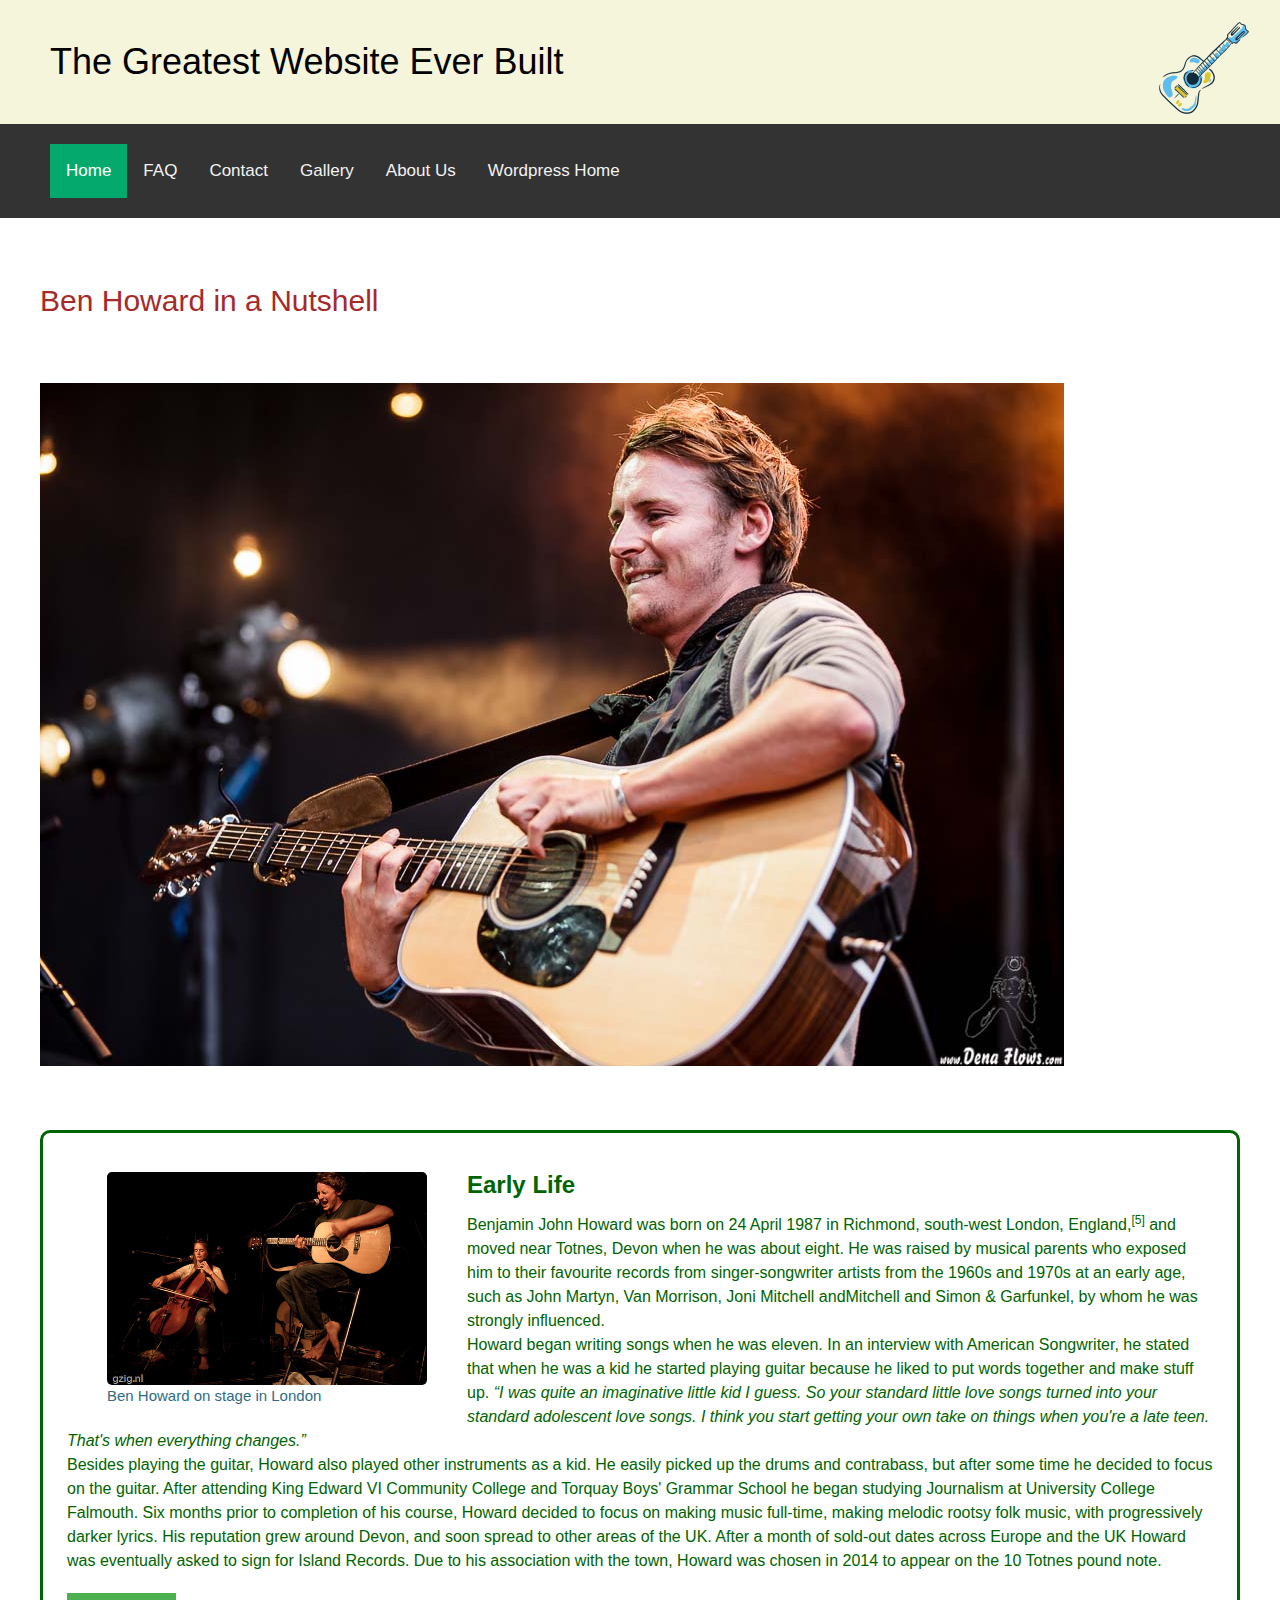
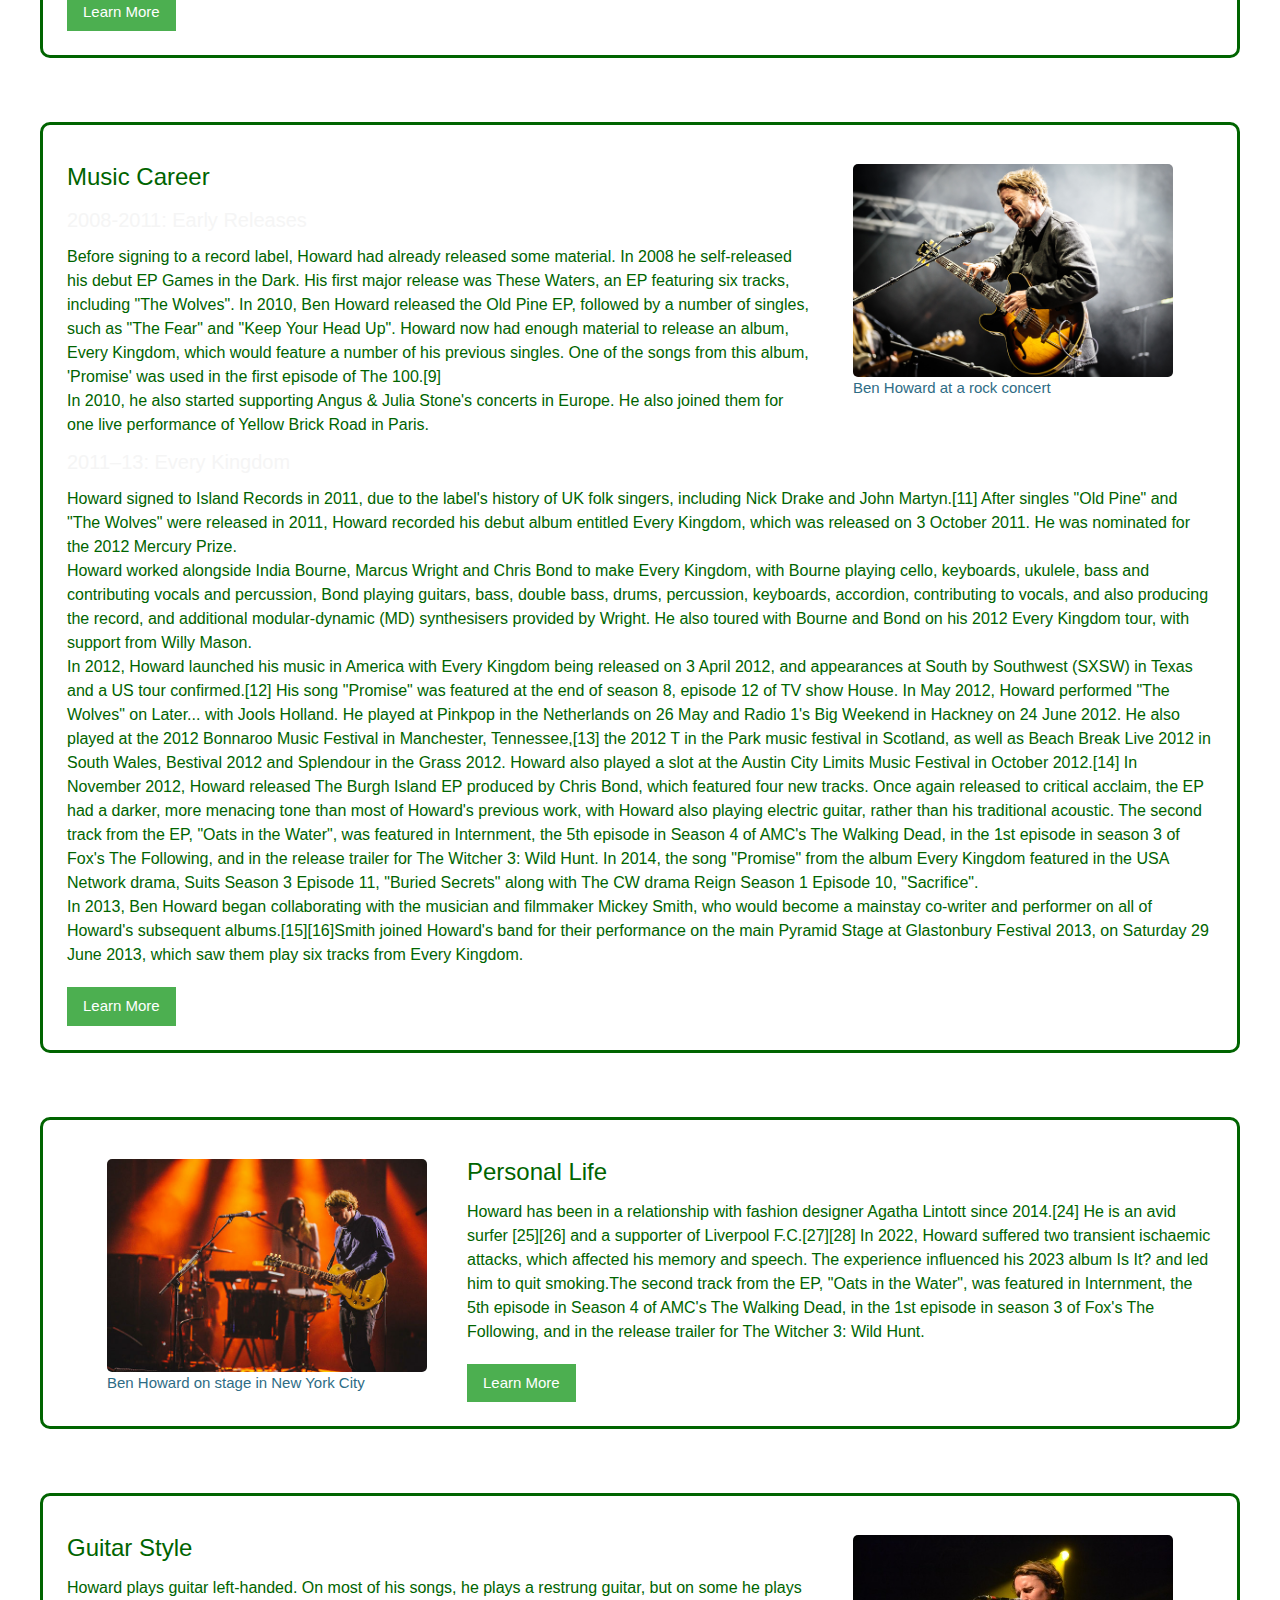
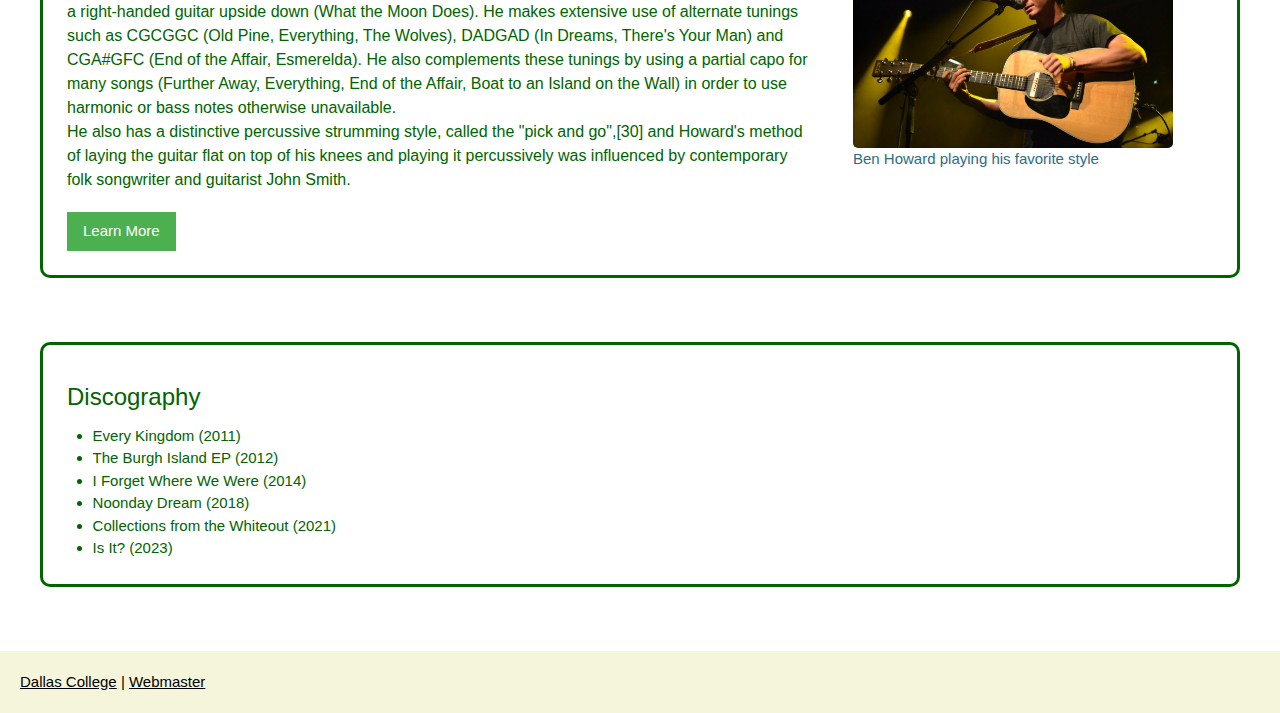
==== commit 5734f497: "Finalizing Website" ====
--- a/index.html
+++ b/index.html
@@ -25,7 +25,8 @@
     <a href="faq.html">FAQ</a>
     <a href="contact-us.html">Contact</a>
     <a href="gallery.html">Gallery</a>
-    <a href="about us.html">About Us</a>
+    <a href="about-us.html">About Us</a>
+    <a href="https://2learnwp.brookhavencollege.edu/BenHoward/">Wordpress Home</a>
   </nav>
 
   
